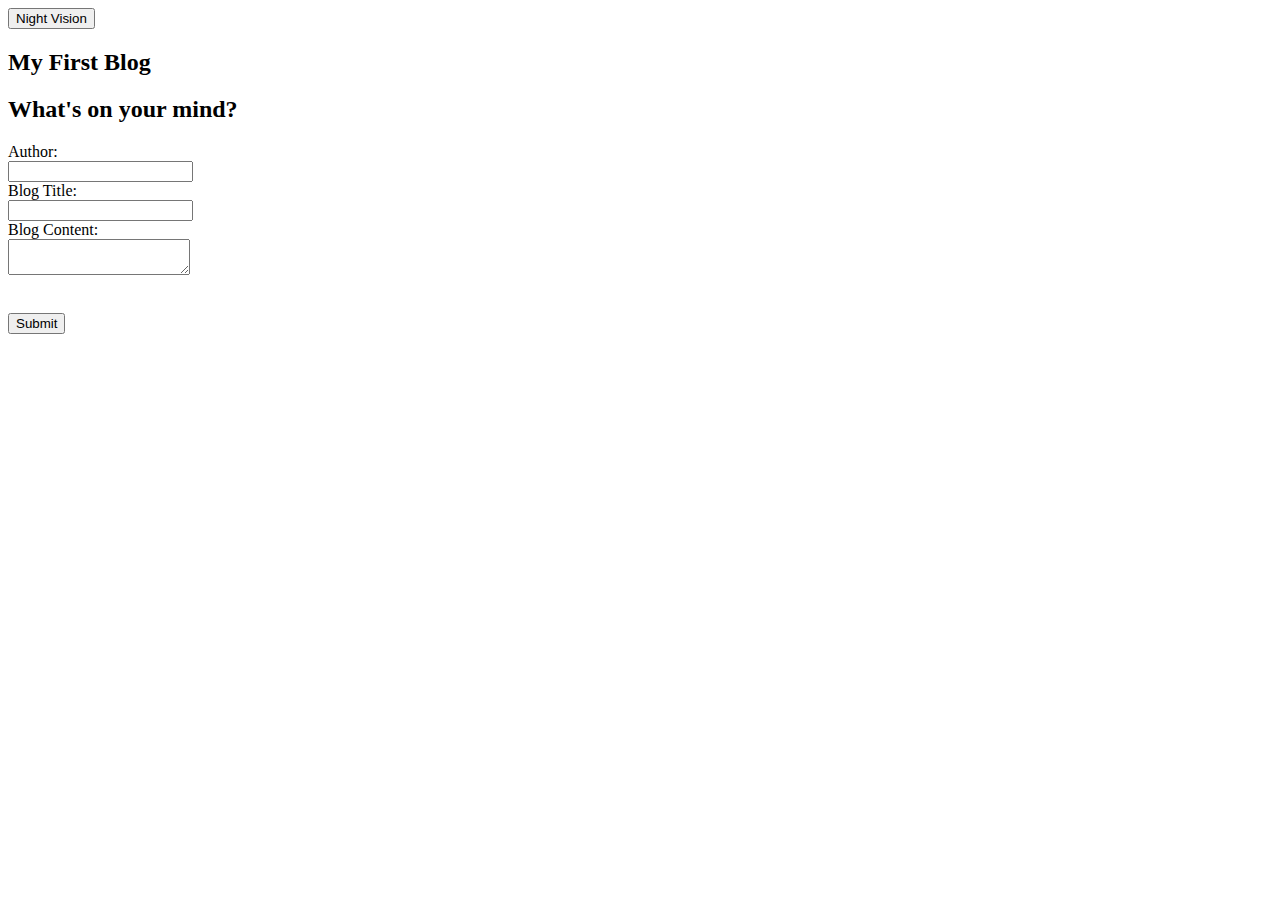
==== index.html @ 6b027930 "starter files" ====
<!DOCTYPE html>
<html lang="en">
  <head>
    <meta charset="UTF-8" />
    <meta name="viewport" content="width=device-width, initial-scale=1.0" />
    <meta http-equiv="X-UA-Compatible" content="ie=edge" />
    <title>Landing Page</title>

    <link rel="stylesheet" href="./assets/css/styles.css" />
    <link rel="stylesheet" href="./assets/css/form.css" />

    <script defer src="./assets/js/logic.js" type="text/javascript"></script>
    <script defer src="./assets/js/form.js" type="text/javascript"></script>
  </head>

<body>

  <!-- TODO: Create landing page elements to match the mock-up provided. At the very least, include the following elements. -->
  <header>
    <span class="button-wrap">
      <span class="toggle"></span>
    </span>
    <button id="toggle">Night Vision</button>
  </header>

<main>

  <aside> 
      <h2>My First Blog</h2>
  </aside>

  <!-- A form element that contains the following: -->
    <!-- An input element whose label and id are `username` -->
    <!-- An input element whose label and id are `title` -->
    <!-- A textarea element whose label and id are `content` -->
    <!-- A p element whose id is `error` -->
  <form id="blogForm">
    <section>
      <h2>What's on your mind?</h2>

        <label for="username">Author:</label><br>
        <input type="text" id="username" name="username"><br>
      
        <label for="title">Blog Title:</label><br>
        <input type="text" id="title" name="title"><br>
      
        <label for="content">Blog Content:</label><br>
        <textarea id="content" name="content"></textarea><br>
      
        <p id="error"></p><br>
      
      <input type="submit"></input><br>
    </section>
  </form>
 
</main>
</body>
</html>
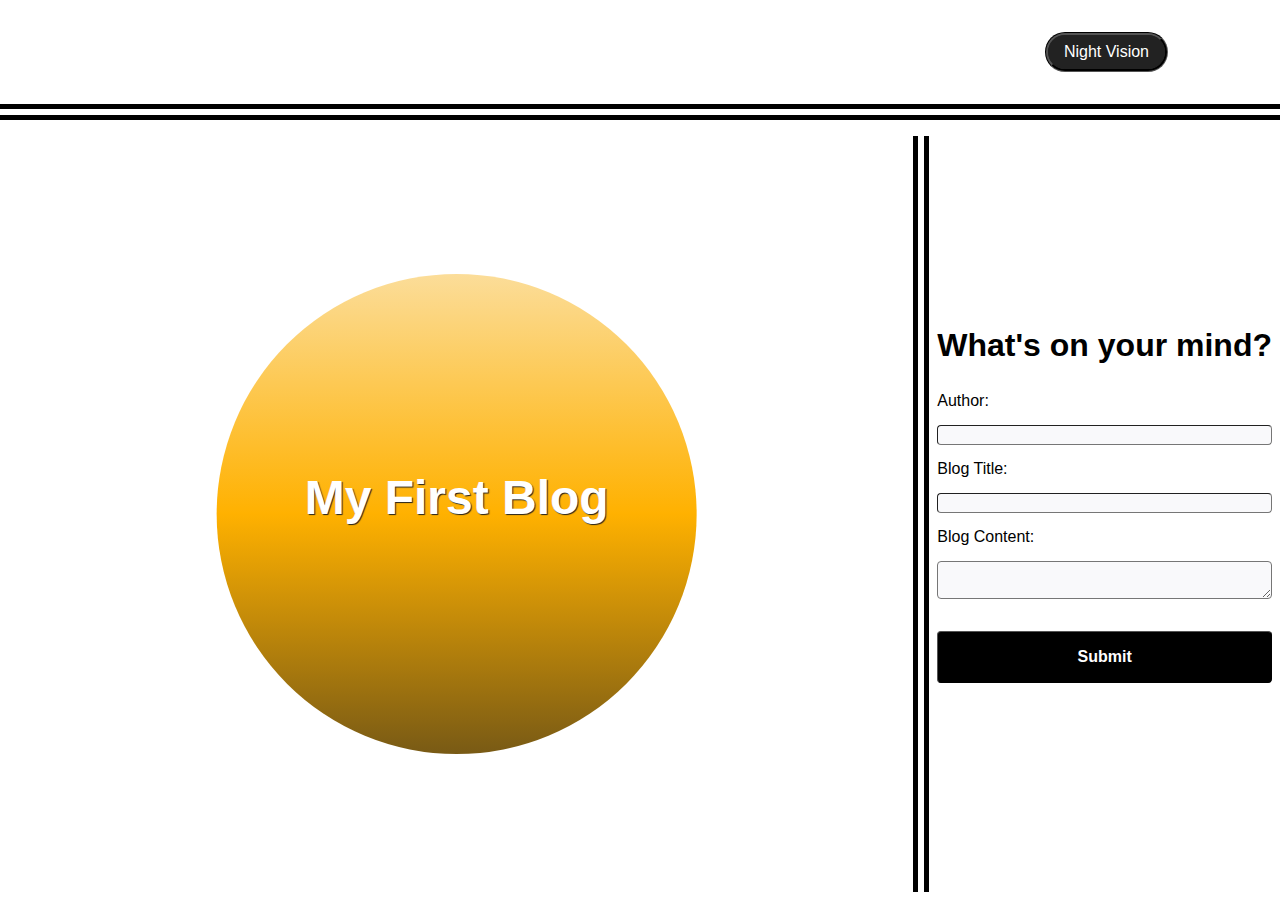
==== commit cd8029bc: "minor functionality changes" ====
--- a/index.html
+++ b/index.html
@@ -1,58 +1,60 @@
 <!DOCTYPE html>
 <html lang="en">
-  <head>
+
+<head>
     <meta charset="UTF-8" />
     <meta name="viewport" content="width=device-width, initial-scale=1.0" />
     <meta http-equiv="X-UA-Compatible" content="ie=edge" />
     <title>Landing Page</title>
 
-    <link rel="stylesheet" href="./assets/css/styles.css" />
-    <link rel="stylesheet" href="./assets/css/form.css" />
+    <link rel="stylesheet" href="./styles.css" />
+    <link rel="stylesheet" href="./form.css" />
 
-    <script defer src="./assets/js/logic.js" type="text/javascript"></script>
-    <script defer src="./assets/js/form.js" type="text/javascript"></script>
-  </head>
+    <script defer src="./logic.js" type="text/javascript"></script>
+    <script defer src="./form.js" type="text/javascript"></script>
+</head>
 
 <body>
 
-  <!-- TODO: Create landing page elements to match the mock-up provided. At the very least, include the following elements. -->
-  <header>
-    <span class="button-wrap">
-      <span class="toggle"></span>
-    </span>
-    <button id="toggle">Night Vision</button>
-  </header>
+    <!-- TODO: Create landing page elements to match the mock-up provided. At the very least, include the following elements. -->
+    <header>
+        <span class="button-wrap">
+            <span class="toggle"></span>
+        </span>
+        <button id="toggle">Night Vision</button>
+    </header>
 
-<main>
+    <main>
 
-  <aside> 
-      <h2>My First Blog</h2>
-  </aside>
+        <aside>
+            <h2>My First Blog</h2>
+        </aside>
 
-  <!-- A form element that contains the following: -->
-    <!-- An input element whose label and id are `username` -->
-    <!-- An input element whose label and id are `title` -->
-    <!-- A textarea element whose label and id are `content` -->
-    <!-- A p element whose id is `error` -->
-  <form id="blogForm">
-    <section>
-      <h2>What's on your mind?</h2>
+        <!-- A form element that contains the following: -->
+        <!-- An input element whose label and id are `username` -->
+        <!-- An input element whose label and id are `title` -->
+        <!-- A textarea element whose label and id are `content` -->
+        <!-- A p element whose id is `error` -->
+        <form id="blogForm">
+            <section>
+                <h2>What's on your mind?</h2>
 
-        <label for="username">Author:</label><br>
-        <input type="text" id="username" name="username"><br>
-      
-        <label for="title">Blog Title:</label><br>
-        <input type="text" id="title" name="title"><br>
-      
-        <label for="content">Blog Content:</label><br>
-        <textarea id="content" name="content"></textarea><br>
-      
-        <p id="error"></p><br>
-      
-      <input type="submit"></input><br>
-    </section>
-  </form>
- 
-</main>
+                <label for="username">Author:</label><br>
+                <input type="text" id="username" name="username"><br>
+
+                <label for="title">Blog Title:</label><br>
+                <input type="text" id="title" name="title"><br>
+
+                <label for="content">Blog Content:</label><br>
+                <textarea id="content" name="content"></textarea><br>
+
+                <p id="error"></p><br>
+
+                <input type="submit"></input><br>
+            </section>
+        </form>
+
+    </main>
 </body>
-</html>
+
+</html>--- a/styles.css
+++ b/styles.css
@@ -0,0 +1,185 @@
+/*
+  Resets
+*/
+*,
+*:before,
+*:after {
+    margin: 0;
+    padding: 0;
+    box-sizing: border-box;
+}
+
+html {
+    height: 100%;
+}
+
+body {
+    min-height: 100%;
+    line-height: 1;
+    font-family: sans-serif;
+}
+
+​h1,
+h2,
+h3,
+h4,
+h5,
+h6 {
+    font-size: 100%;
+}
+
+​input,
+select,
+option,
+optgroup,
+textarea,
+button,
+pre,
+code {
+    font-size: 100%;
+    font-family: inherit;
+}
+
+​ol,
+ul {
+    list-style: none;
+}
+
+/*
+  General Styles
+*/
+/*
+  Universal
+*/
+:root {
+    --light: #fff;
+    --light-accent: #f9f9fb;
+    --dark: #000;
+    --dark-accent: #222;
+    --dark-accent-action: #111;
+    --action: #563d7c;
+    --action-accent: #8570a5;
+    --disabled: #aaa;
+    --error: #ff0022;
+    --circle-color: #ffb100;
+}
+
+* {
+    transition: background-color ease-in .5s;
+}
+
+/*
+  Tags
+*/
+header {
+    display: flex;
+    flex-flow: row wrap;
+    justify-content: space-between;
+}
+
+header,
+footer {
+    padding: 2rem;
+}
+
+main {
+    height: calc(100vh - 6rem);
+    display: flex;
+    justify-content: center;
+    align-items: stretch;
+    border-top: double 1rem;
+}
+
+/*
+  Classes
+*/
+.dark header,
+.dark footer {
+    background-color: var(--dark);
+    color: var(--light);
+}
+
+
+.dark main {
+    background-color: var(--dark-accent);
+    color: var(--light);
+    border-top: solid .5rem var(--disabled);
+}
+
+.light header,
+.light footer {
+    background-color: var(--light);
+    color: var(--dark);
+}
+
+.light main {
+    background-color: var(--light-accent);
+    color: var(--dark);
+}
+
+/*
+  IDs
+*/
+#toggle {
+    padding: 0.5rem 1rem;
+    border-radius: 200px;
+    margin-right: 5rem;
+    border: groove black;
+    background-color: var(--dark-accent);
+    color: var(--light);
+}
+
+
+#toggle:active {
+    box-shadow: 1px 1px 1px 1px rgba(0, 0, 0, .5);
+    background-color: var(--dark-accent);
+}
+
+#toggle:hover {
+    border-style: inset;
+    background-color: var(--dark-accent-action);
+}
+
+
+/* .toggle {
+  width: 100px;
+  height:50px;
+  position: relative;
+  display: flex;
+  background: #ebebeb;
+  border-radius: 200px;
+  box-shadow: inset 0px 5px 15px rgba(0,0,0,0.4), inset 0px -5px 15px rgba(255,255,255,0.4);
+  cursor: pointer;
+  transition: 0.3s;
+}
+
+.toggle:after {
+  content: "";
+  width: 50px;
+  height:50px;
+  position: absolute;
+  background: linear-gradient(180deg,#ffcc89, #d8860b);
+  border-radius: 180px;
+  box-shadow: 0px 5px 10px rgba(0,0,0,0.2);
+  transition: 0.3s;
+}
+
+input {
+  width: 0;
+  height: 0;
+  visibility: none;
+}
+
+input:checked + .toggle {
+  background: #242424;
+}
+
+input:checked + .toggle:after {
+  left:100px;
+  transform: translateX(-100%);
+  background: linear-gradient(180deg, #777, #3a3a3a);
+}
+
+.toggle:active:after{
+  width: 60px;
+} */--- a/form.css
+++ b/form.css
@@ -0,0 +1,97 @@
+/*
+  Form Styles
+*/
+
+/*
+  Tags
+*/
+aside {
+    background: linear-gradient(var(--light-accent),
+            var(--circle-color),
+            var(--dark-accent));
+    clip-path: circle(15rem at center);
+    display: flex;
+    justify-content: center;
+    align-items: center;
+}
+
+aside,
+section {
+    flex: 1 1 50%;
+}
+
+aside>h2 {
+    font-size: 3rem;
+    color: white;
+    text-shadow: 1px 1px 1px var(--dark-accent);
+}
+
+form {
+    display: flex;
+    flex-flow: column wrap;
+    position: relative;
+}
+
+form>*:not(label) {
+    margin: 1rem 0;
+    padding: 0.5rem;
+}
+
+h2 {
+    text-align: center;
+    font-size: 2rem;
+    margin-bottom: 2rem;
+}
+
+input[type=submit] {
+    padding: 1rem;
+    cursor: pointer;
+    font-weight: bold;
+    font-size: 1rem;
+    background-color: var(--dark);
+    color: var(--light);
+}
+
+input[type=submit]:active {
+    box-shadow: 1px 1px 1px 1px rgba(0, 0, 0, .5);
+    background-color: var(--dark-accent);
+}
+
+input[type=submit]:hover {
+    border-style: inset;
+    background-color: var(--dark-accent-action);
+}
+
+input,
+textarea {
+    border-radius: 4px;
+    border-width: 1px;
+    font-size: 1rem;
+    background-color: var(--light-accent);
+}
+
+section {
+    padding: 2rem;
+    display: flex;
+    align-items: stretch;
+    flex-flow: column wrap;
+    justify-content: center;
+    border-left: double 1rem;
+}
+
+/*
+    Classes
+  */
+.dark section {
+    border-left: solid .5rem var(--disabled);
+}
+
+/*
+    IDs
+  */
+#error {
+    color: var(--error);
+    opacity: .75;
+    position: absolute;
+    bottom: -2rem;
+}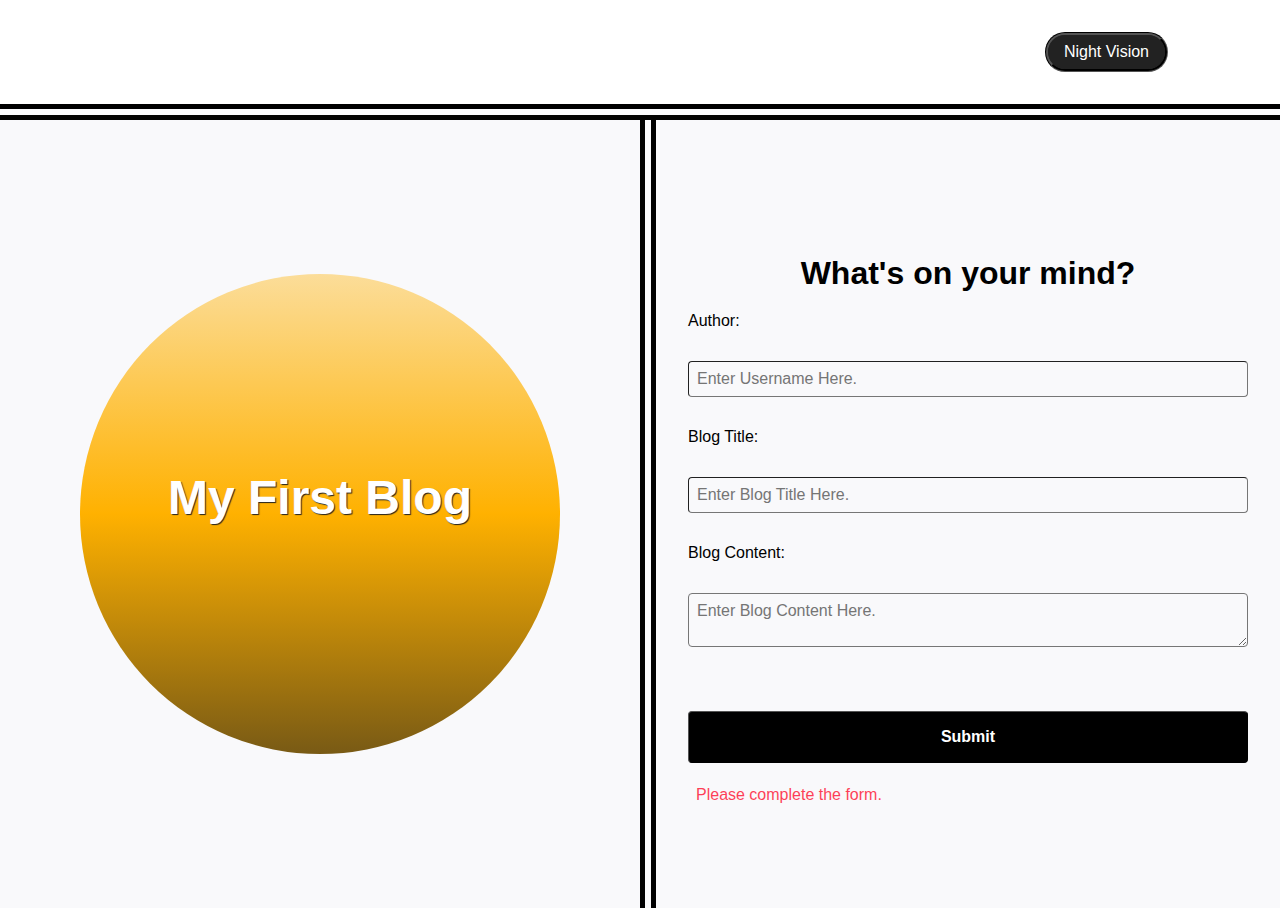
==== commit 858d6cfa: "Merge pull request #7 from Moth668/featurebranch" ====
--- a/index.html
+++ b/index.html
@@ -26,7 +26,7 @@
 
     <main>
 
-        <aside>
+        <aside class="circle" id="circle">
             <h2>My First Blog</h2>
         </aside>
 
@@ -35,24 +35,24 @@
         <!-- An input element whose label and id are `title` -->
         <!-- A textarea element whose label and id are `content` -->
         <!-- A p element whose id is `error` -->
-        <form id="blogForm">
-            <section>
+        <section>
+            <form id="blogForm">
                 <h2>What's on your mind?</h2>
 
                 <label for="username">Author:</label><br>
-                <input type="text" id="username" name="username"><br>
+                <input type="text" id="username" name="username" placeholder="Enter Username Here."><br>
 
                 <label for="title">Blog Title:</label><br>
-                <input type="text" id="title" name="title"><br>
+                <input type="text" id="title" name="title" placeholder="Enter Blog Title Here."><br>
 
                 <label for="content">Blog Content:</label><br>
-                <textarea id="content" name="content"></textarea><br>
+                <textarea id="content" name="content" placeholder="Enter Blog Content Here."></textarea><br>
 
-                <p id="error"></p><br>
+                <p id="error">Please complete the form.</p><br>
 
                 <input type="submit"></input><br>
-            </section>
-        </form>
+            </form>
+        </section>
 
     </main>
 </body>
--- a/styles.css
+++ b/styles.css
@@ -139,47 +139,3 @@
     border-style: inset;
     background-color: var(--dark-accent-action);
 }
-
-
-/* .toggle {
-  width: 100px;
-  height:50px;
-  position: relative;
-  display: flex;
-  background: #ebebeb;
-  border-radius: 200px;
-  box-shadow: inset 0px 5px 15px rgba(0,0,0,0.4), inset 0px -5px 15px rgba(255,255,255,0.4);
-  cursor: pointer;
-  transition: 0.3s;
-}
-
-.toggle:after {
-  content: "";
-  width: 50px;
-  height:50px;
-  position: absolute;
-  background: linear-gradient(180deg,#ffcc89, #d8860b);
-  border-radius: 180px;
-  box-shadow: 0px 5px 10px rgba(0,0,0,0.2);
-  transition: 0.3s;
-}
-
-input {
-  width: 0;
-  height: 0;
-  visibility: none;
-}
-
-input:checked + .toggle {
-  background: #242424;
-}
-
-input:checked + .toggle:after {
-  left:100px;
-  transform: translateX(-100%);
-  background: linear-gradient(180deg, #777, #3a3a3a);
-}
-
-.toggle:active:after{
-  width: 60px;
-} */